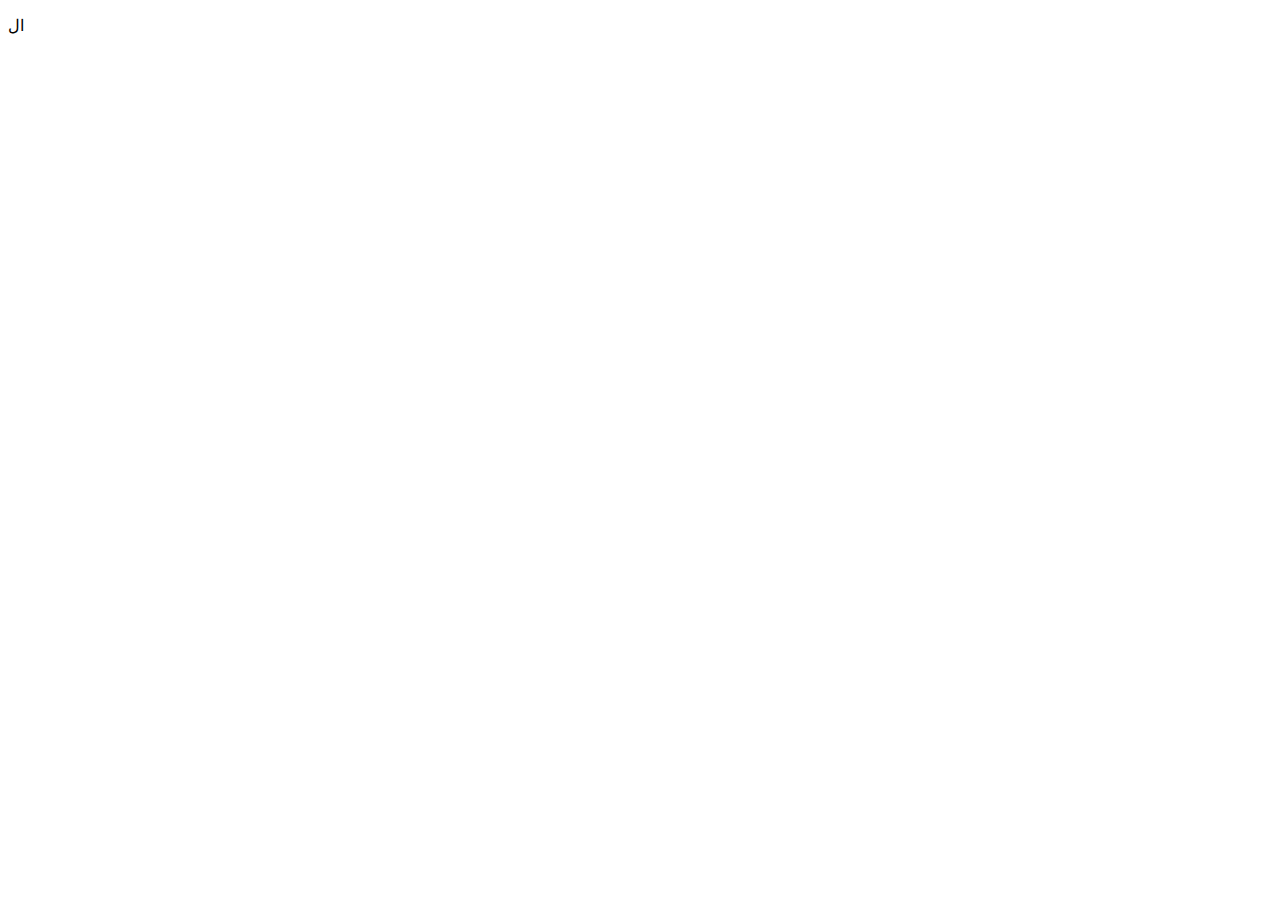
==== html/الفيرمونت.html @ 19391737 "Add files via upload" ====
﻿<!DOCTYPE html PUBLIC "-//W3C//DTD XHTML 1.0 Transitional//EN" "http://www.w3.org/TR/xhtml1/DTD/xhtml1-transitional.dtd">
<html xmlns="http://www.w3.org/1999/xhtml">

<head>
<meta content="ar-ly" http-equiv="Content-Language" />
<meta content="text/html; charset=utf-8" http-equiv="Content-Type" />
<title>Untitled 1</title>
</head>

<body>

<p>ال</p>

</body>

</html>
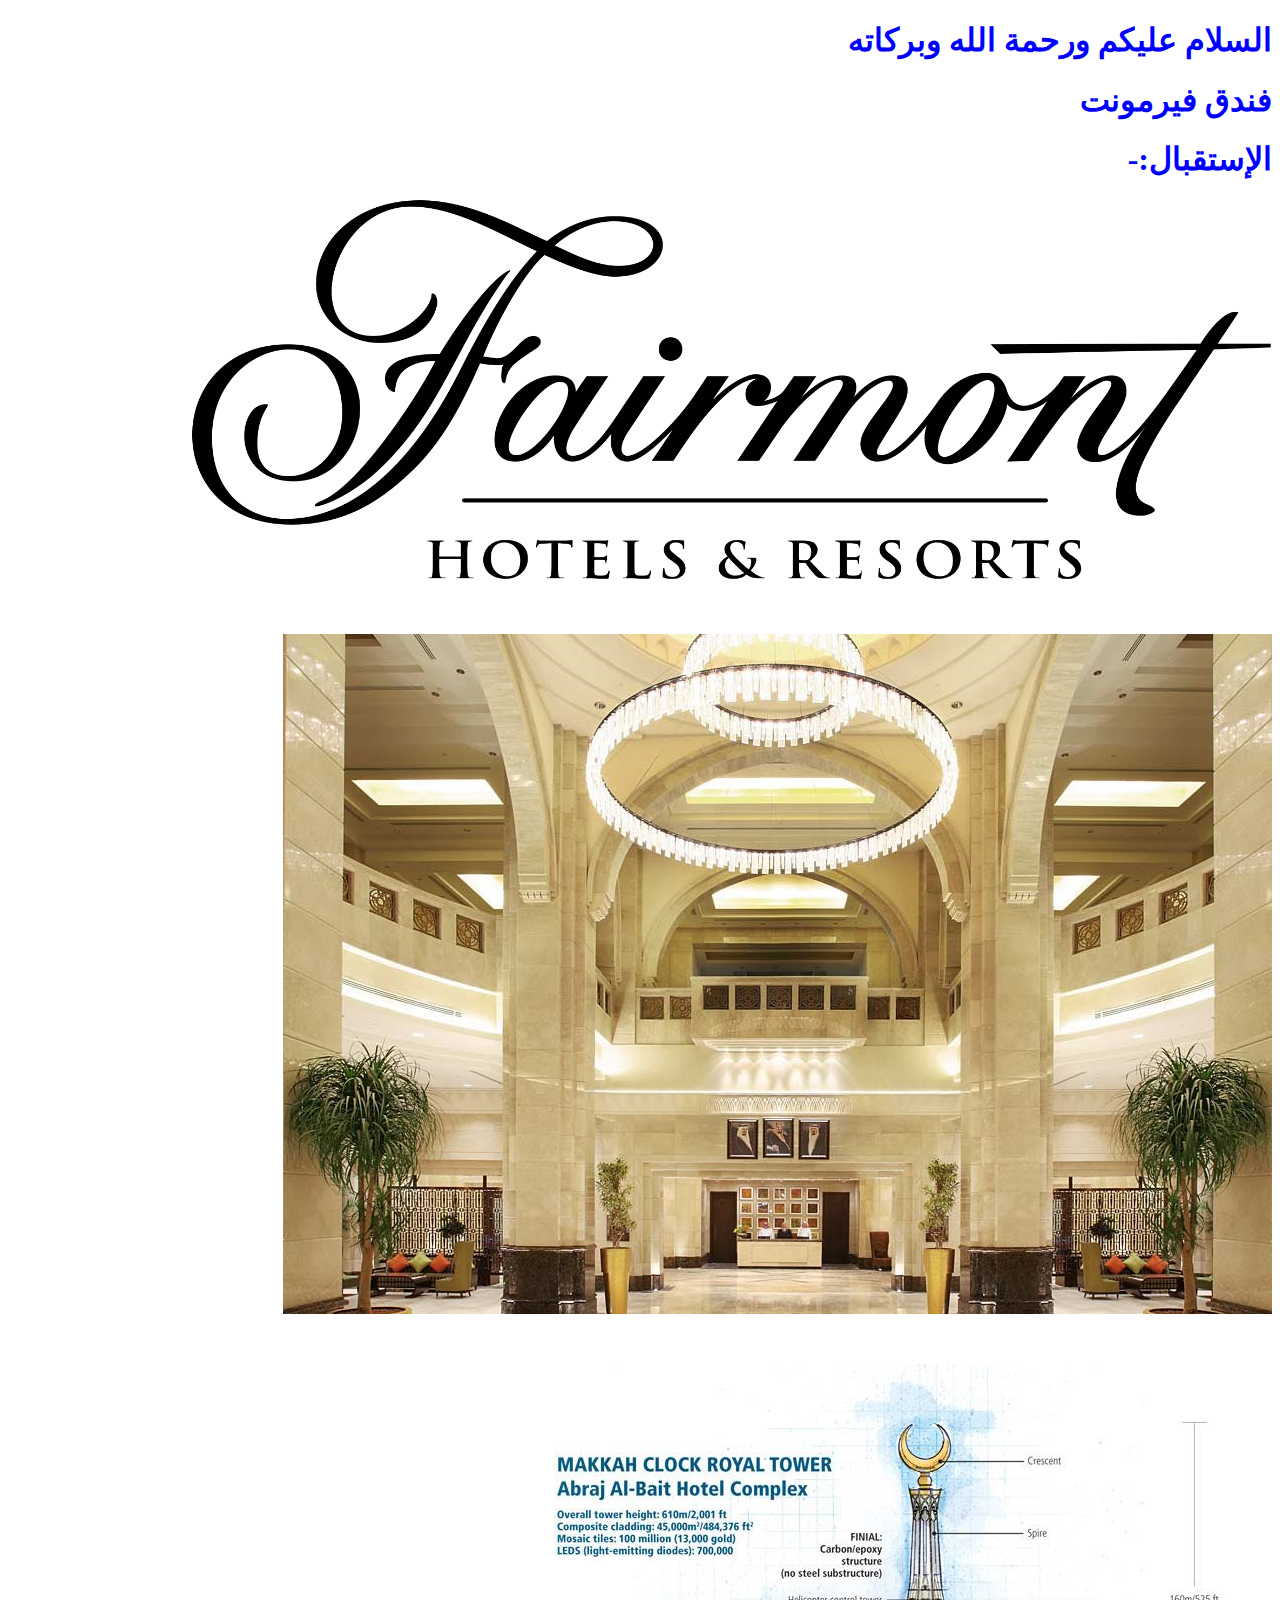
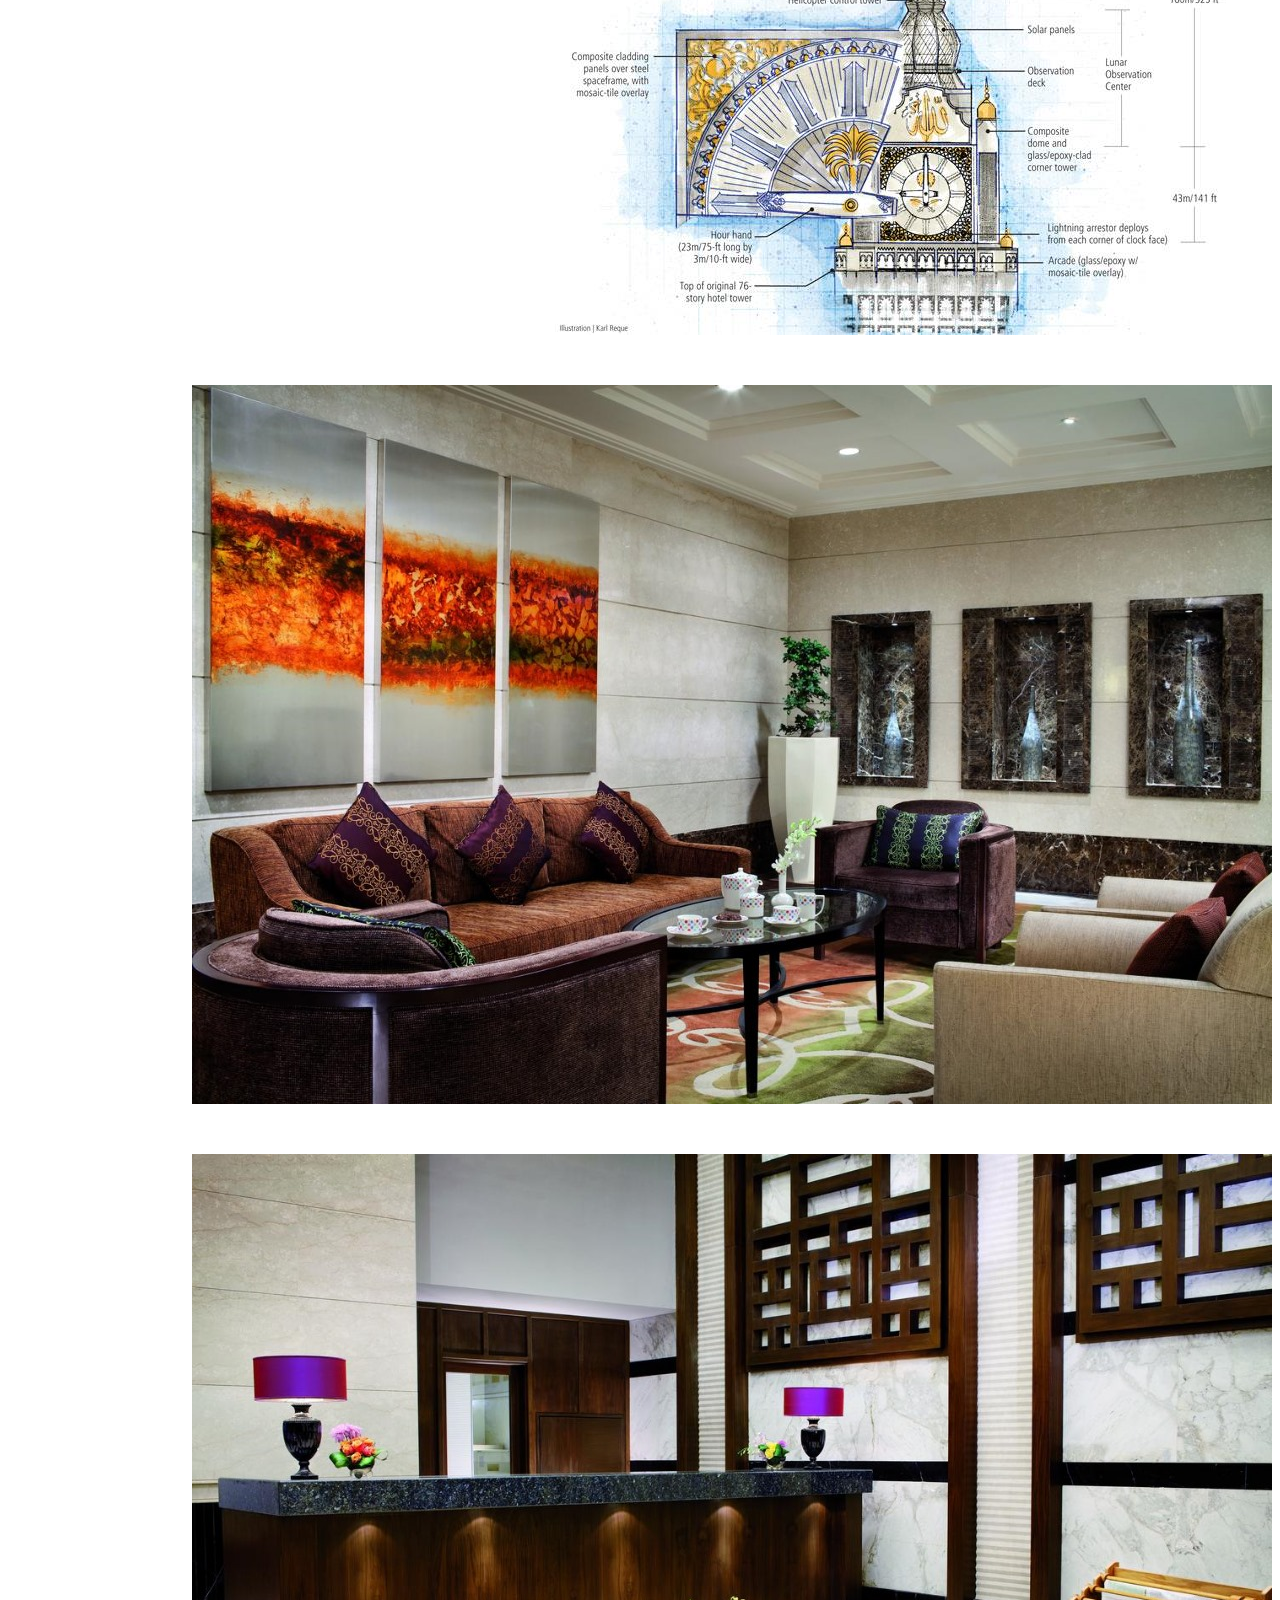
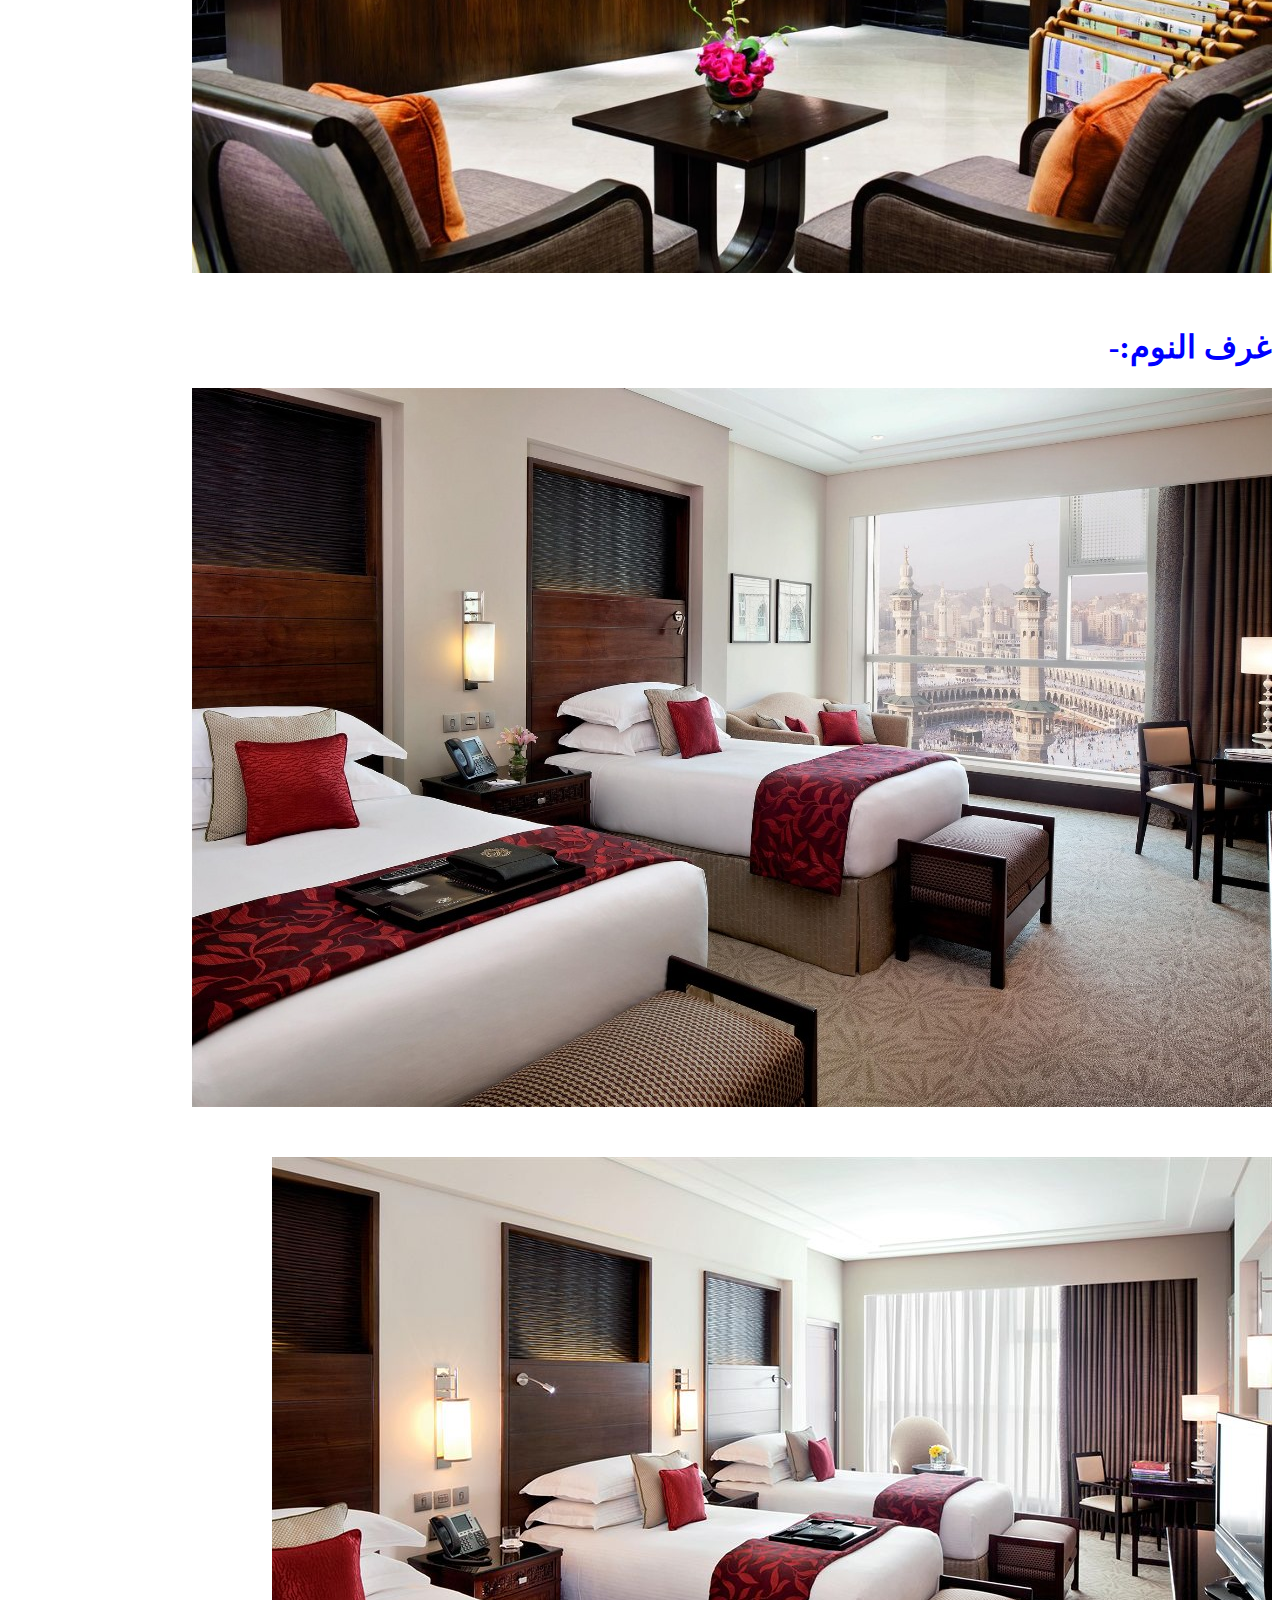
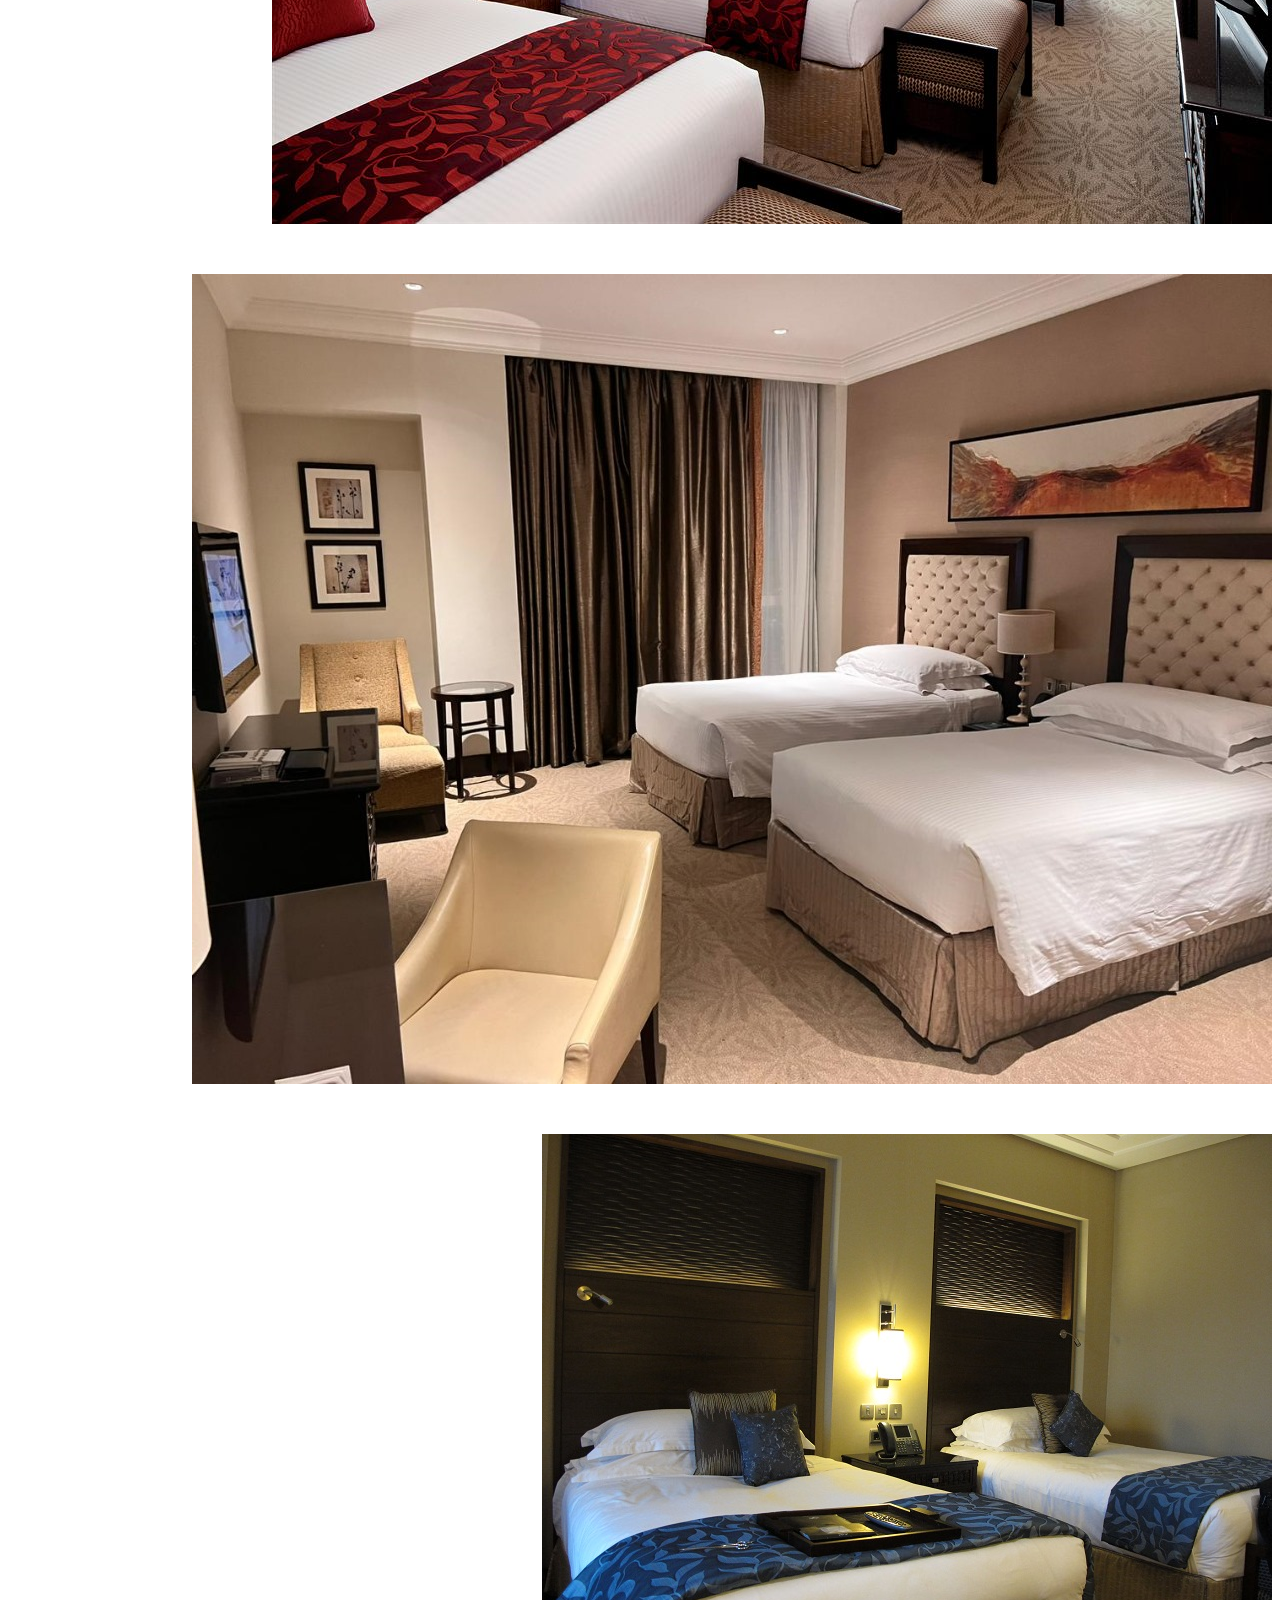
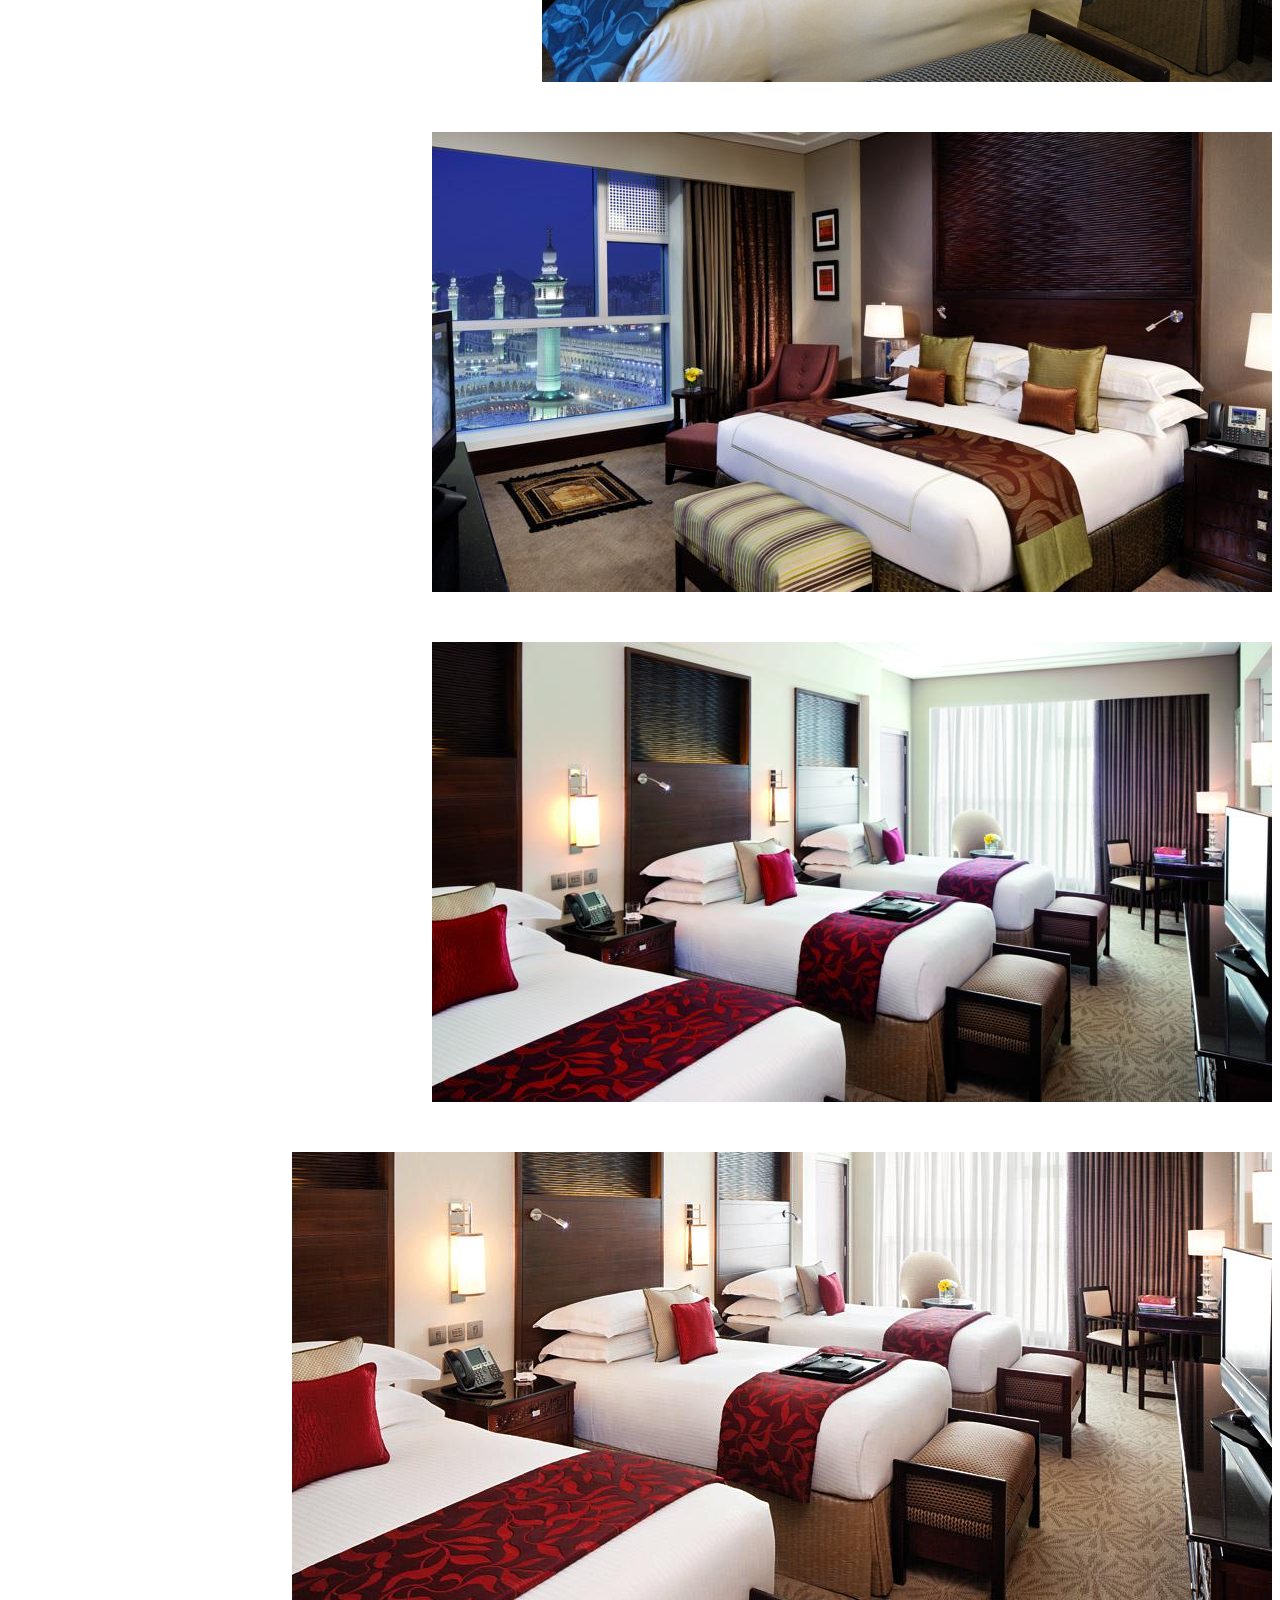
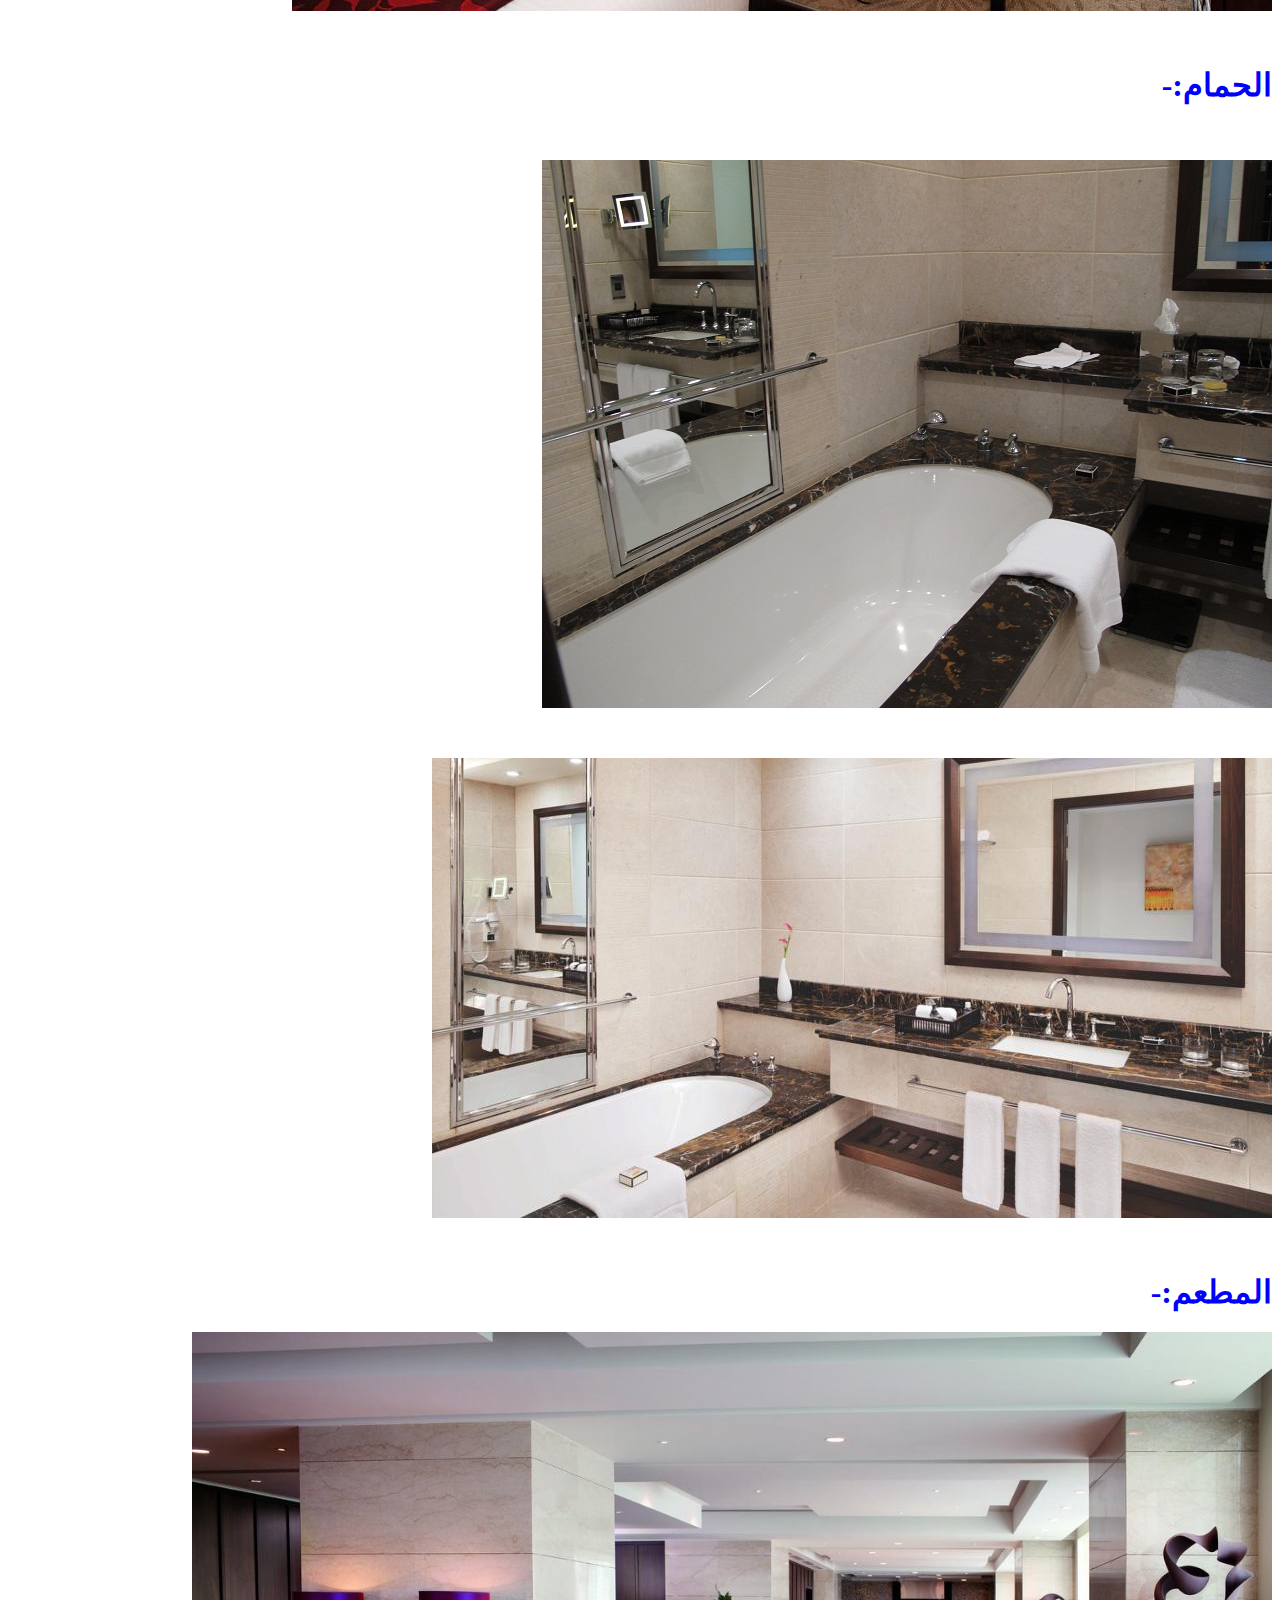
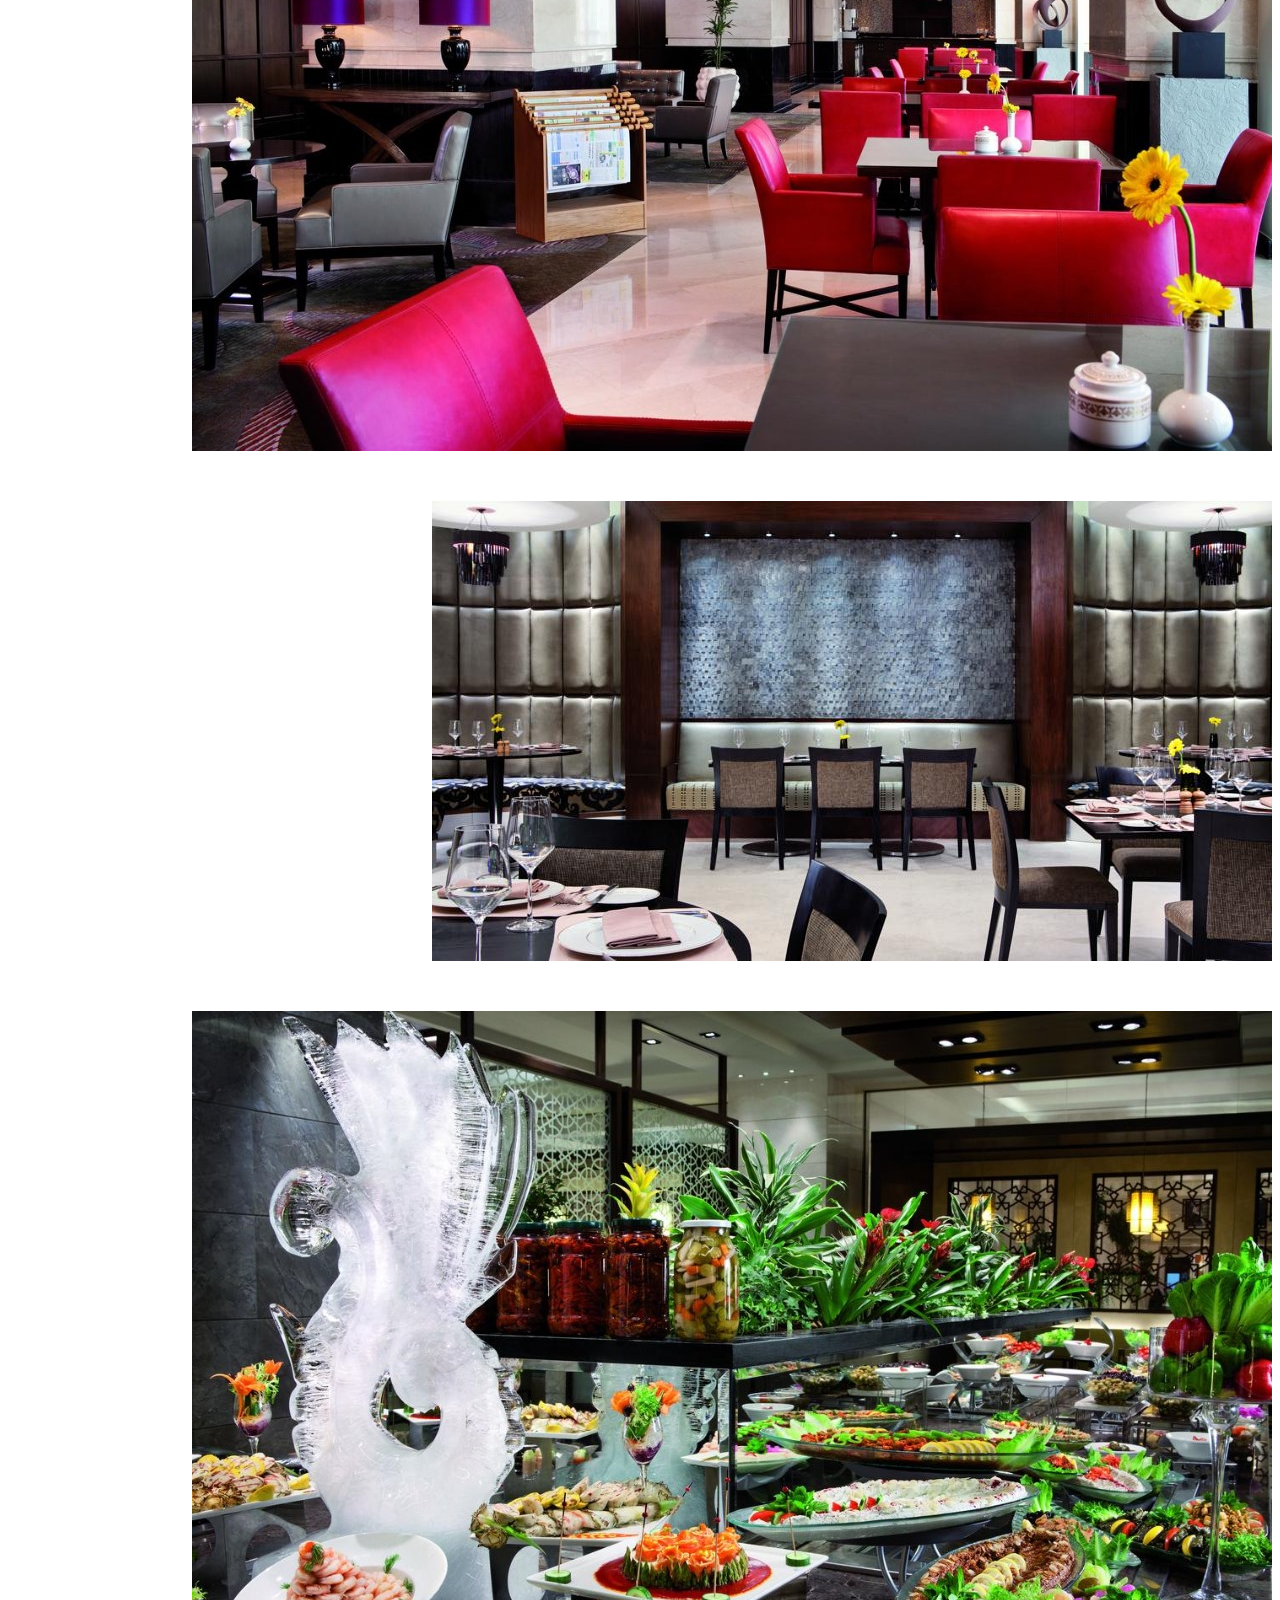
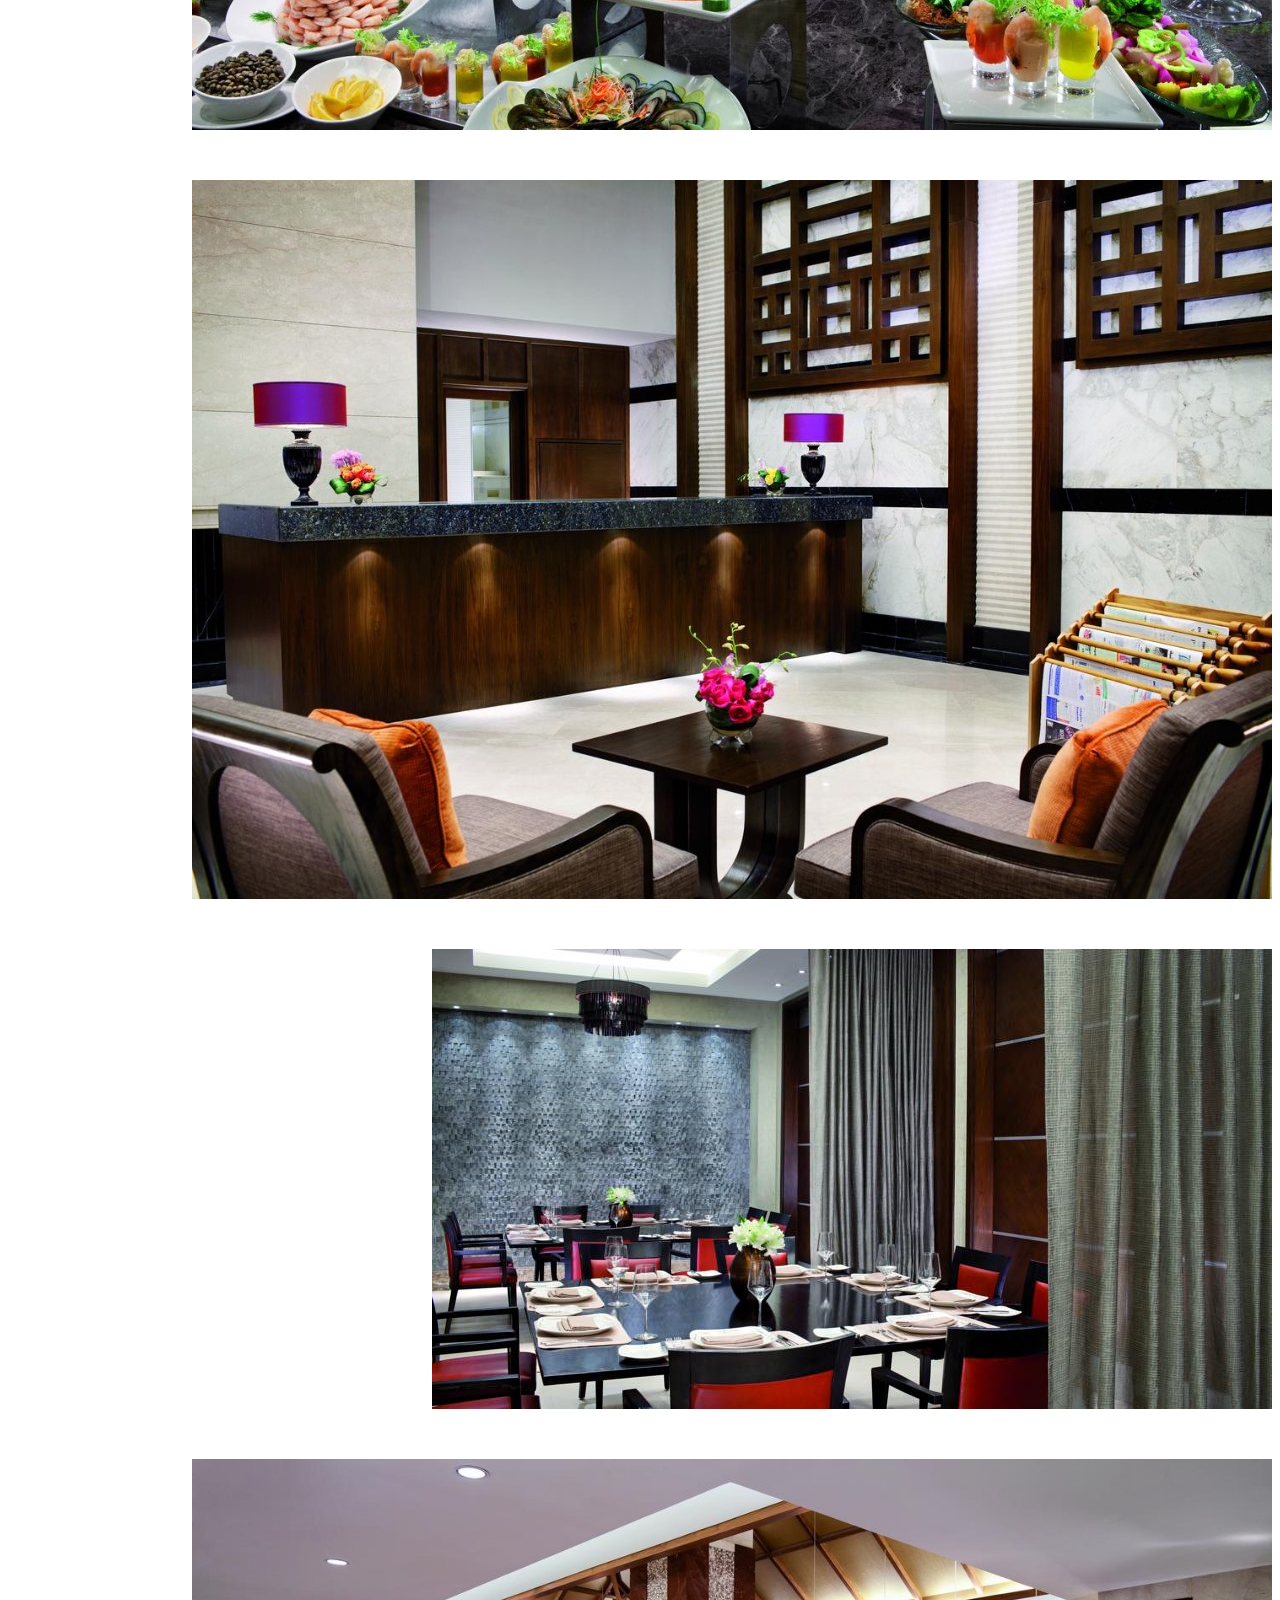
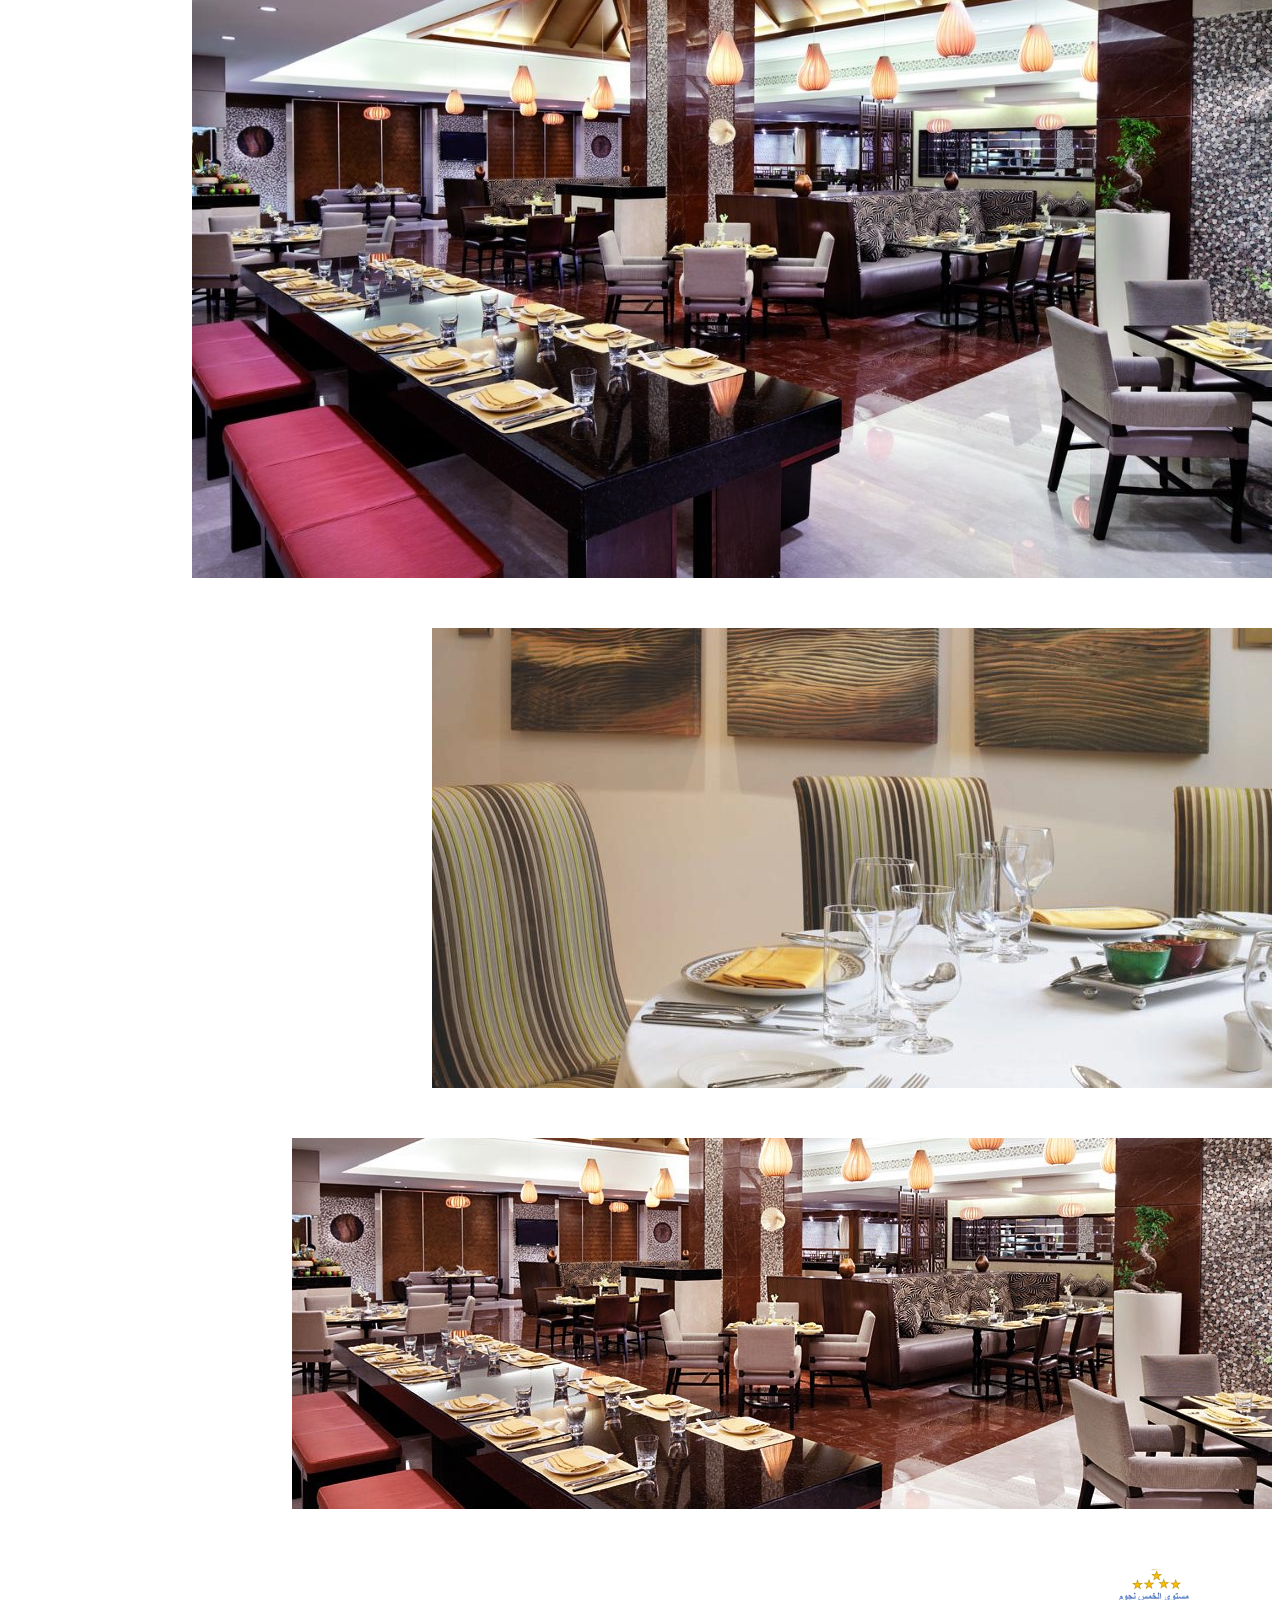
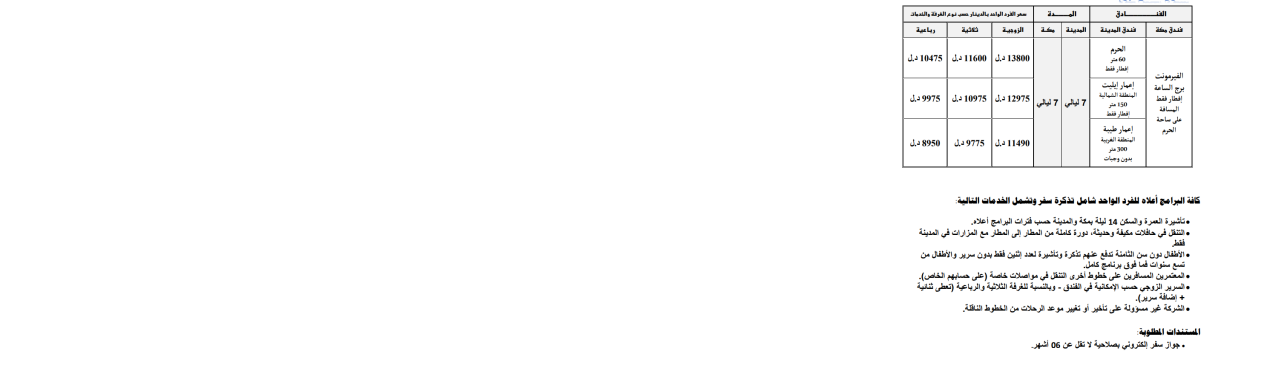
==== commit 81a1d6b6: "Update الفيرمونت.html" ====
--- a/html/الفيرمونت.html
+++ b/html/الفيرمونت.html
@@ -1,15 +1,98 @@
-﻿<!DOCTYPE html PUBLIC "-//W3C//DTD XHTML 1.0 Transitional//EN" "http://www.w3.org/TR/xhtml1/DTD/xhtml1-transitional.dtd">
+<!DOCTYPE html PUBLIC "-//W3C//DTD XHTML 1.0 Transitional//EN" "http://www.w3.org/TR/xhtml1/DTD/xhtml1-transitional.dtd">
 <html xmlns="http://www.w3.org/1999/xhtml">
 
 <head>
 <meta content="ar-ly" http-equiv="Content-Language" />
 <meta content="text/html; charset=utf-8" http-equiv="Content-Type" />
 <title>Untitled 1</title>
+<style type="text/css">
+.auto-style1 {
+	text-align: right;
+}
+.auto-style2 {
+	text-align: right;
+	color: #0000FF;
+}
+</style>
 </head>
 
 <body>
 
-<p>ال</p>
+<h1 class="auto-style2">السلام عليكم ورحمة الله وبركاته</h1>
+<h1 class="auto-style2">فندق فيرمونت</h1>
+<h1 class="auto-style2">-:الإستقبال</h1>
+<p class="auto-style1">&nbsp;<img alt="" height="380" src="../الفيرمونت/New%20folder/WhatsApp%20Image%202024-11-11%20at%2012.49.27%20PM.jpeg" width="1080" /></p>
+<p class="auto-style1">&nbsp;</p>
+<p class="auto-style1">
+<img alt="" height="680" src="../الفيرمونت/New%20folder/WhatsApp%20Image%202024-11-11%20at%2012.49.34%20PM.jpeg" width="989" /></p>
+<p class="auto-style1">&nbsp;</p>
+<p class="auto-style1">
+<img alt="" height="571" src="../الفيرمونت/New%20folder/WhatsApp%20Image%202024-11-11%20at%2012.49.37%20PM.jpeg" width="750" /></p>
+<p class="auto-style1">&nbsp;</p>
+<p class="auto-style1">
+<img alt="" height="719" src="../الفيرمونت/New%20folder/WhatsApp%20Image%202024-11-11%20at%2012.49.40%20PM.jpeg" width="1080" /></p>
+<p class="auto-style1">&nbsp;</p>
+<p class="auto-style1">
+<img alt="" height="719" src="../الفيرمونت/New%20folder/WhatsApp%20Image%202024-11-11%20at%2012.49.41%20PM%20(3).jpeg" width="1080" /></p>
+<p class="auto-style1">&nbsp;</p>
+<h1 class="auto-style2">-:غرف النوم</h1>
+<p class="auto-style1">
+<img alt="" height="719" src="../الفيرمونت/New%20folder%20(2)/WhatsApp%20Image%202024-11-11%20at%2012.49.27%20PM%20(1).jpeg" width="1080" /></p>
+<p class="auto-style1">&nbsp;</p>
+<p class="auto-style1">
+<img alt="" height="667" src="../الفيرمونت/New%20folder%20(2)/WhatsApp%20Image%202024-11-11%20at%2012.49.28%20PM.jpeg" width="1000" /></p>
+<p class="auto-style1">&nbsp;</p>
+<p class="auto-style1">
+<img alt="" height="810" src="../الفيرمونت/New%20folder%20(2)/WhatsApp%20Image%202024-11-11%20at%2012.49.31%20PM.jpeg" width="1080" /></p>
+<p class="auto-style1">&nbsp;</p>
+<p class="auto-style1">
+<img alt="" height="548" src="../الفيرمونت/New%20folder%20(2)/WhatsApp%20Image%202024-11-11%20at%2012.49.35%20PM.jpeg" width="730" /></p>
+<p class="auto-style1">&nbsp;</p>
+<p class="auto-style1">
+<img alt="" height="460" src="../الفيرمونت/New%20folder%20(2)/WhatsApp%20Image%202024-11-11%20at%2012.49.36%20PM.jpeg" width="840" /></p>
+<p class="auto-style1">&nbsp;</p>
+<p class="auto-style1">
+<img alt="" height="460" src="../الفيرمونت/New%20folder%20(2)/WhatsApp%20Image%202024-11-11%20at%2012.49.37%20PM%20(1).jpeg" width="840" /></p>
+<p class="auto-style1">&nbsp;</p>
+<p class="auto-style1">
+<img alt="" height="459" src="../الفيرمونت/New%20folder%20(2)/WhatsApp%20Image%202024-11-11%20at%2012.49.40%20PM%20(1).jpeg" width="980" /></p>
+<p class="auto-style1">&nbsp;</p>
+<h1 class="auto-style2">-:الحمام</h1>
+<p class="auto-style1">&nbsp;</p>
+<p class="auto-style1">
+<img alt="" height="548" src="../الفيرمونت/New%20folder%20(3)/WhatsApp%20Image%202024-11-11%20at%2012.49.24%20PM.jpeg" width="730" /></p>
+<p class="auto-style1">&nbsp;</p>
+<p class="auto-style1">
+<img alt="" height="460" src="../الفيرمونت/New%20folder%20(3)/WhatsApp%20Image%202024-11-11%20at%2012.49.36%20PM%20(1).jpeg" width="840" /></p>
+<p class="auto-style1">&nbsp;</p>
+<h1 class="auto-style2">-:المطعم</h1>
+<p class="auto-style1">
+<img alt="" height="719" src="../الفيرمونت/New%20folder%20(4)/WhatsApp%20Image%202024-11-11%20at%2012.49.41%20PM%20(4).jpeg" width="1080" /></p>
+<p class="auto-style1">&nbsp;</p>
+<p class="auto-style1">
+<img alt="" height="460" src="../الفيرمونت/New%20folder%20(4)/WhatsApp%20Image%202024-11-11%20at%2012.49.22%20PM.jpeg" width="840" /></p>
+<p class="auto-style1">&nbsp;</p>
+<p class="auto-style1">
+<img alt="" height="719" src="../الفيرمونت/New%20folder%20(4)/WhatsApp%20Image%202024-11-11%20at%2012.49.26%20PM.jpeg" width="1080" /></p>
+<p class="auto-style1">&nbsp;</p>
+<p class="auto-style1">
+<img alt="" height="719" src="../الفيرمونت/New%20folder%20(4)/WhatsApp%20Image%202024-11-11%20at%2012.49.30%20PM.jpeg" width="1080" /></p>
+<p class="auto-style1">&nbsp;</p>
+<p class="auto-style1">
+<img alt="" height="460" src="../الفيرمونت/New%20folder%20(4)/WhatsApp%20Image%202024-11-11%20at%2012.49.33%20PM.jpeg" width="840" /></p>
+<p class="auto-style1">&nbsp;</p>
+<p class="auto-style1">
+<img alt="" height="719" src="../الفيرمونت/New%20folder%20(4)/WhatsApp%20Image%202024-11-11%20at%2012.49.35%20PM%20(1).jpeg" width="1080" /></p>
+<p class="auto-style1">&nbsp;</p>
+<p class="auto-style1">
+<img alt="" height="460" src="../الفيرمونت/New%20folder%20(4)/WhatsApp%20Image%202024-11-11%20at%2012.49.37%20PM%20(2).jpeg" width="840" /></p>
+<p class="auto-style1">&nbsp;</p>
+<p class="auto-style1">
+<img alt="" height="371" src="../الفيرمونت/New%20folder%20(4)/WhatsApp%20Image%202024-11-11%20at%2012.49.38%20PM.jpeg" width="980" /></p>
+
+<p class="auto-style1">&nbsp;</p>
+<p class="auto-style1">
+<img alt="" height="396" src="../الفيرمونت/Capture.PNG" width="437" /></p>
 
 </body>
 
